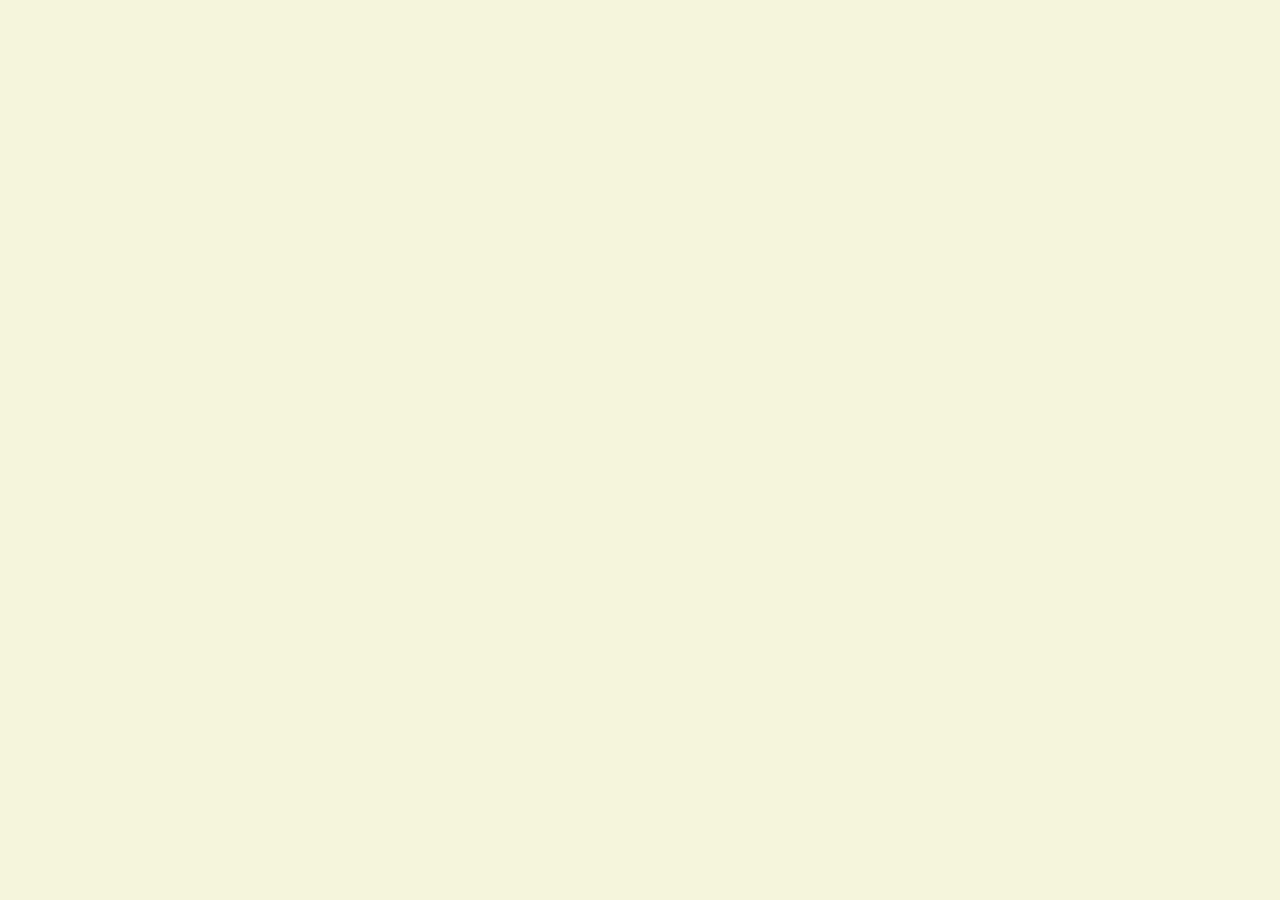
==== index.html @ 69780502 "Studying Javascript" ====
<!DOCTYPE html>
<html lang="en">
  <head>
    <meta charset="UTF-8" />
    <meta http-equiv="X-UA-Compatible" content="IE=edge" />
    <meta name="viewport" content="width=device-width, initial-scale=1.0" />
    <link rel="stylesheet" href="style.css" />
    <title>Momentum</title>
  </head>
  <body>
    <script src="app.js"></script>
  </body>
</html>
---- style.css ----
body {
  background-color: beige;
}
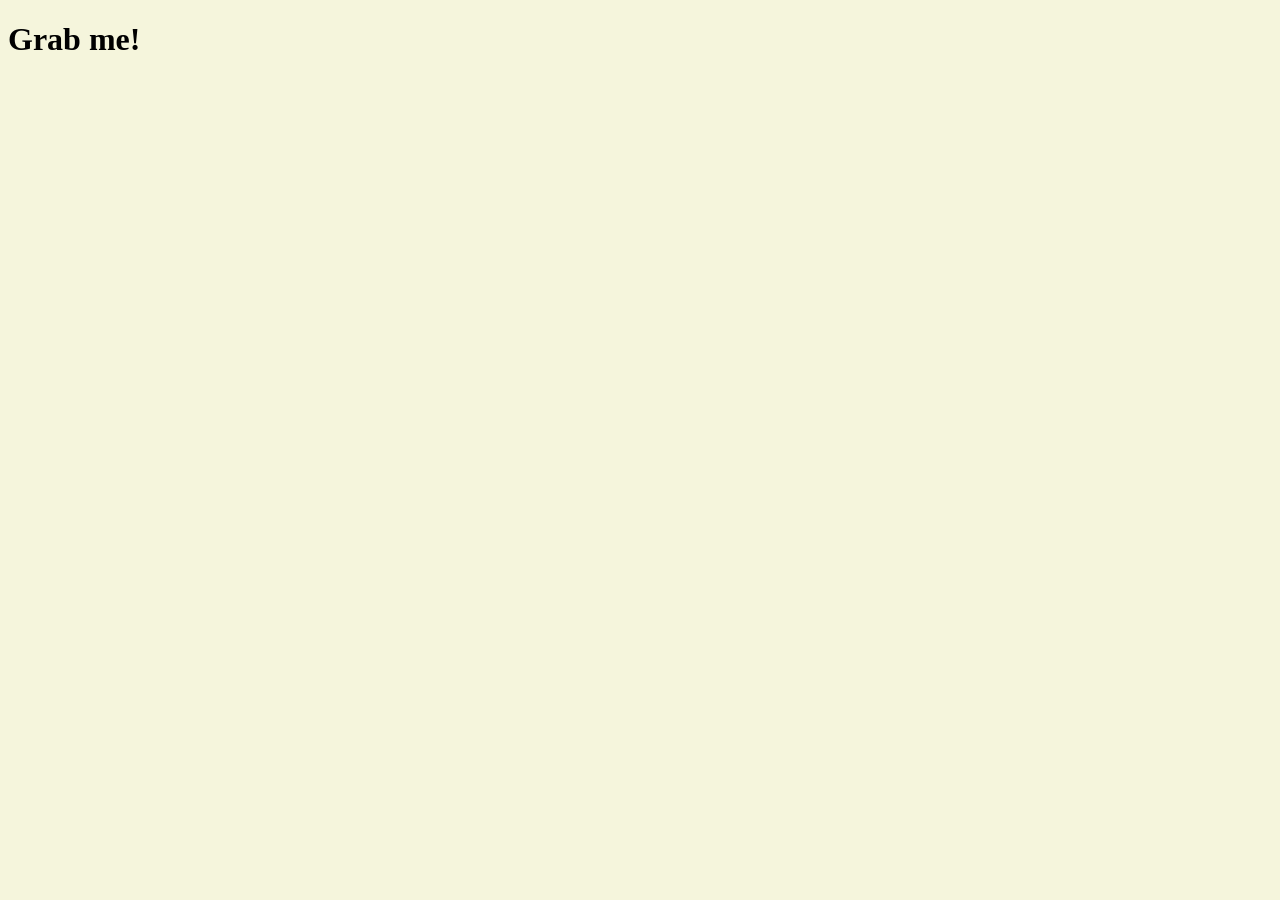
==== commit 1525ad3e: "20230320" ====
--- a/index.html
+++ b/index.html
@@ -5,9 +5,12 @@
     <meta http-equiv="X-UA-Compatible" content="IE=edge" />
     <meta name="viewport" content="width=device-width, initial-scale=1.0" />
     <link rel="stylesheet" href="style.css" />
-    <title>Momentum</title>
+    <title>Momentum App</title>
   </head>
   <body>
+    <div class="hello">
+      <h1>Grab me!</h1>
+    </div>
     <script src="app.js"></script>
   </body>
 </html>
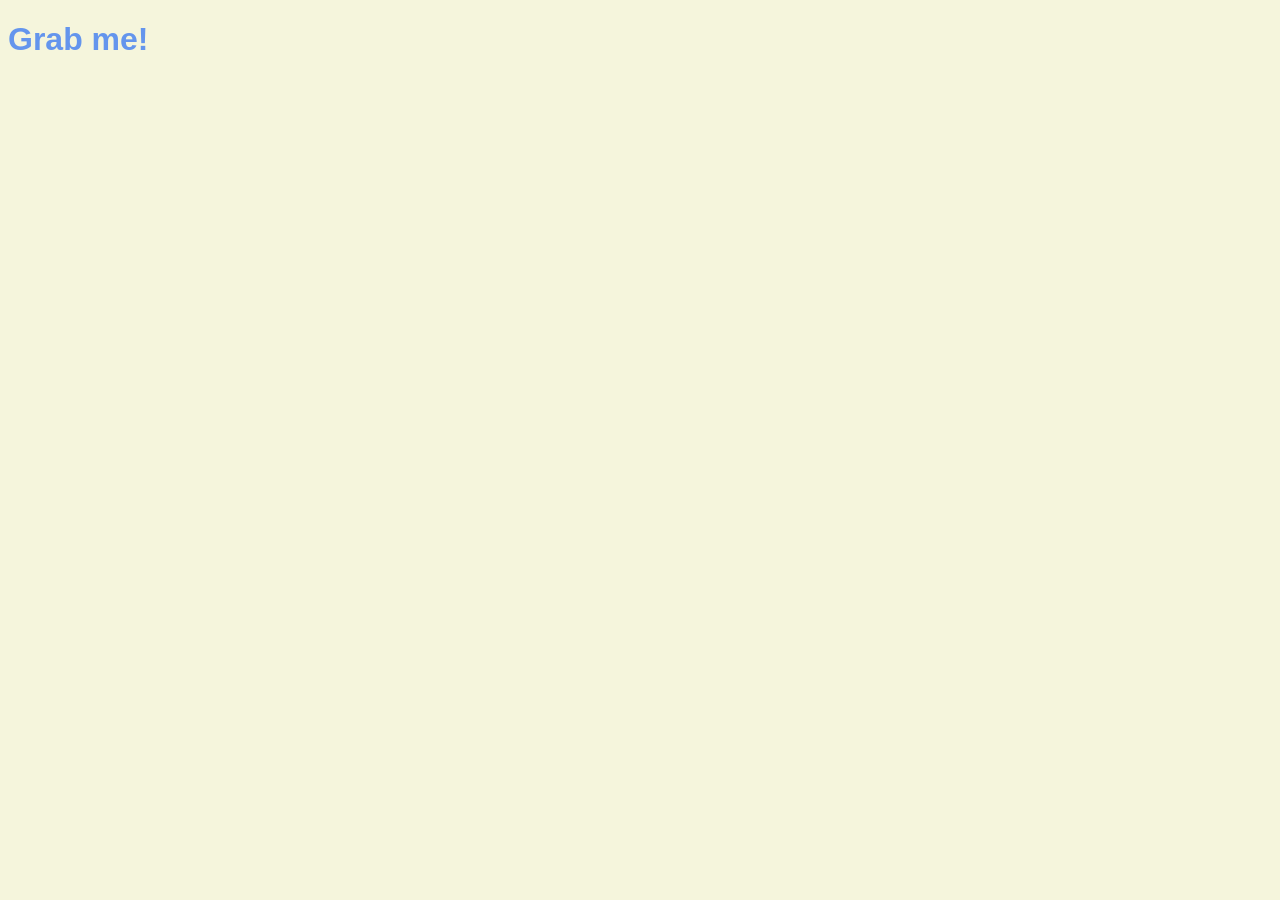
==== commit c8e2e55f: "JS toggle" ====
--- a/index.html
+++ b/index.html
@@ -9,7 +9,7 @@
   </head>
   <body>
     <div class="hello">
-      <h1>Grab me!</h1>
+      <h1 class="sexy-font">Grab me!</h1>
     </div>
     <script src="app.js"></script>
   </body>
--- a/style.css
+++ b/style.css
@@ -1,3 +1,17 @@
 body {
   background-color: beige;
 }
+
+h1 {
+  color: cornflowerblue;
+  transition: color 0.5s ease-in-out;
+}
+
+.clicked {
+  color: tomato;
+}
+
+.sexy-font {
+  font-family: -apple-system, BlinkMacSystemFont, "Segoe UI", Roboto, Oxygen,
+    Ubuntu, Cantarell, "Open Sans", "Helvetica Neue", sans-serif;
+}
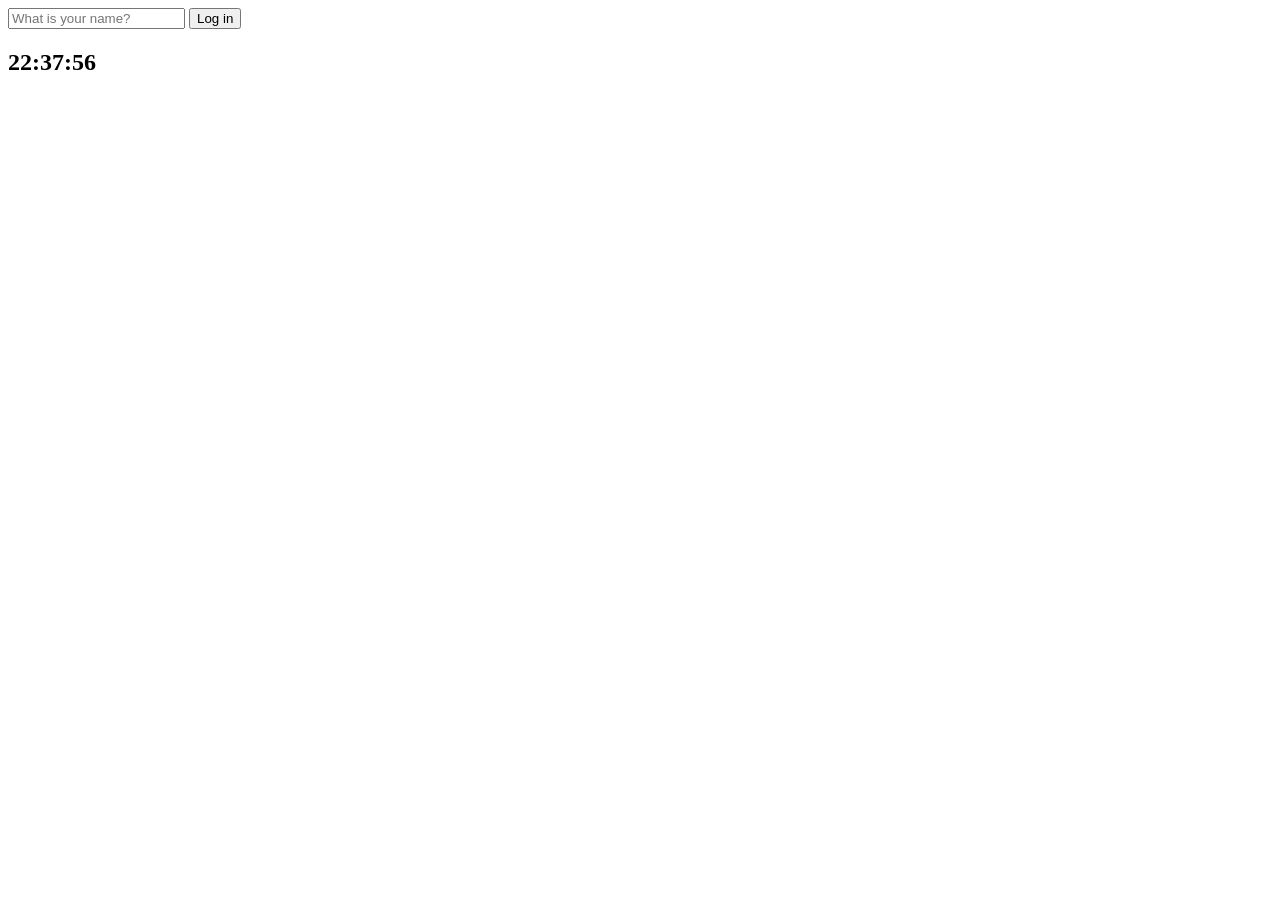
==== commit 1251a4a9: "Momentum-clone(greetings and clock)" ====
--- a/index.html
+++ b/index.html
@@ -4,13 +4,22 @@
     <meta charset="UTF-8" />
     <meta http-equiv="X-UA-Compatible" content="IE=edge" />
     <meta name="viewport" content="width=device-width, initial-scale=1.0" />
-    <link rel="stylesheet" href="style.css" />
+    <link rel="stylesheet" href="css/style.css" />
     <title>Momentum App</title>
   </head>
   <body>
-    <div class="hello">
-      <h1 class="sexy-font">Grab me!</h1>
-    </div>
-    <script src="app.js"></script>
+    <form id="login-form" class="hidden">
+      <input
+        required
+        maxlength="15"
+        type="text"
+        placeholder="What is your name?"
+      />
+      <button>Log in</button>
+    </form>
+    <h2 id="clock">00:00:00</h2>
+    <h1 id="greeting" class="hidden"></h1>
+    <script src="js/greetings.js"></script>
+    <script src="js/clock.js"></script>
   </body>
 </html>
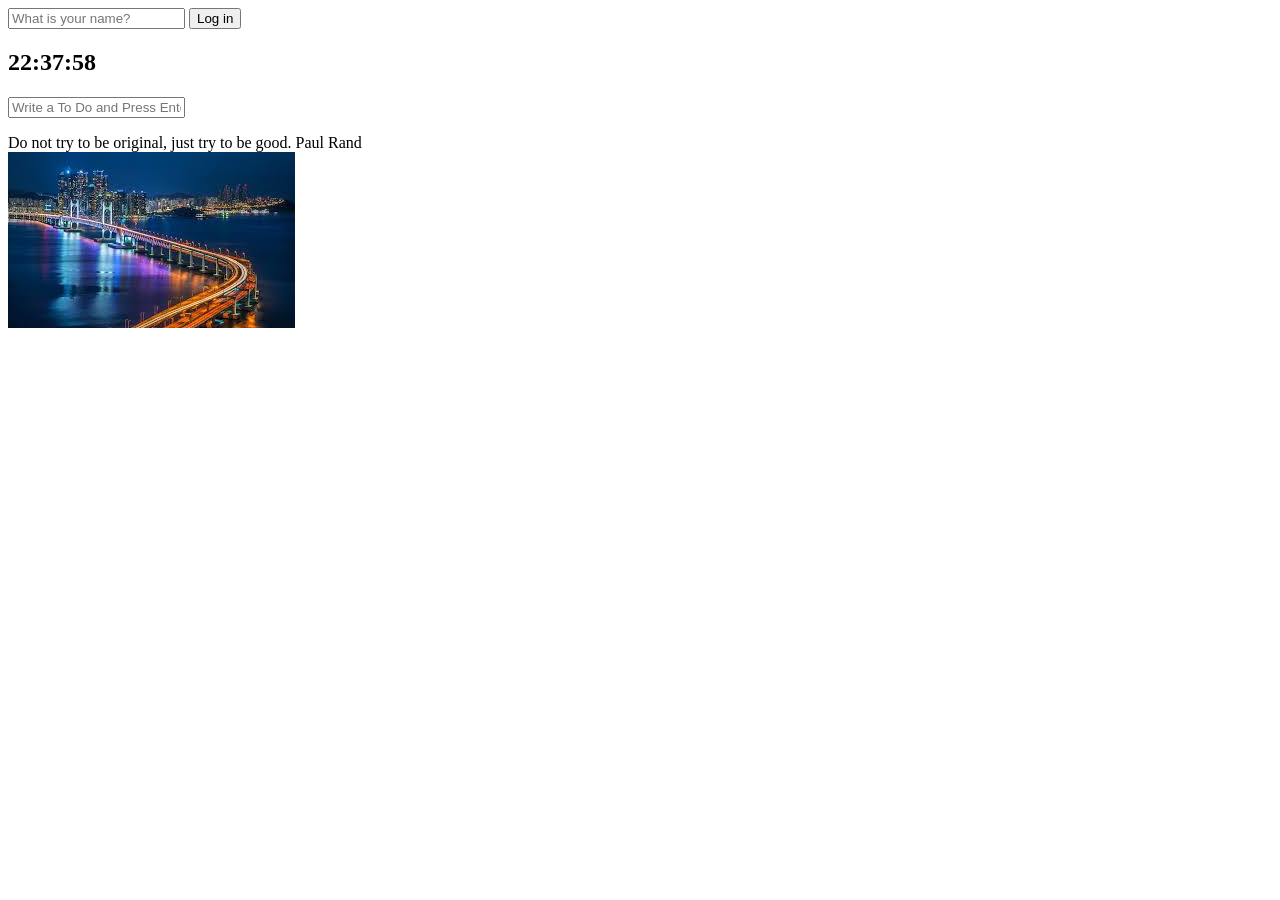
==== commit 5d233f32: "Momentum-clone (quotes, bgImage, todosaving)" ====
--- a/index.html
+++ b/index.html
@@ -19,7 +19,18 @@
     </form>
     <h2 id="clock">00:00:00</h2>
     <h1 id="greeting" class="hidden"></h1>
+    <form id="todo-form">
+      <input type="text" placeholder="Write a To Do and Press Enter" required />
+    </form>
+    <ul id="todo-list"></ul>
+    <div id="quote">
+      <span></span>
+      <span></span>
+    </div>
     <script src="js/greetings.js"></script>
     <script src="js/clock.js"></script>
+    <script src="js/quotes.js"></script>
+    <script src="js/background.js"></script>
+    <script src="js/todo.js"></script>
   </body>
 </html>
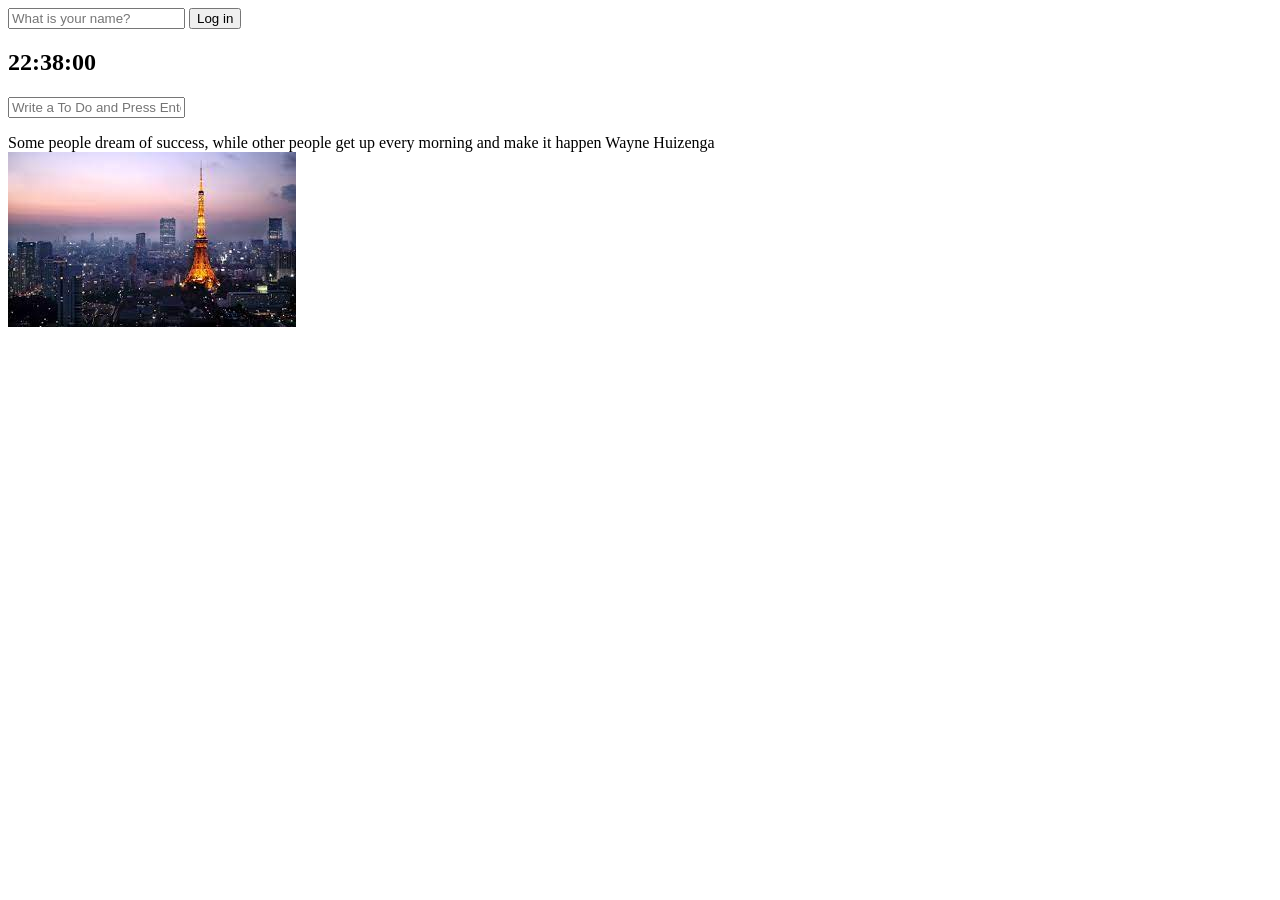
==== commit cc347781: "Momentum-clone (Done without CSS)" ====
--- a/index.html
+++ b/index.html
@@ -27,10 +27,15 @@
       <span></span>
       <span></span>
     </div>
+    <div id="weather">
+      <span></span>
+      <span></span>
+    </div>
     <script src="js/greetings.js"></script>
     <script src="js/clock.js"></script>
     <script src="js/quotes.js"></script>
     <script src="js/background.js"></script>
     <script src="js/todo.js"></script>
   </body>
+  <script src="js/weather.js"></script>
 </html>
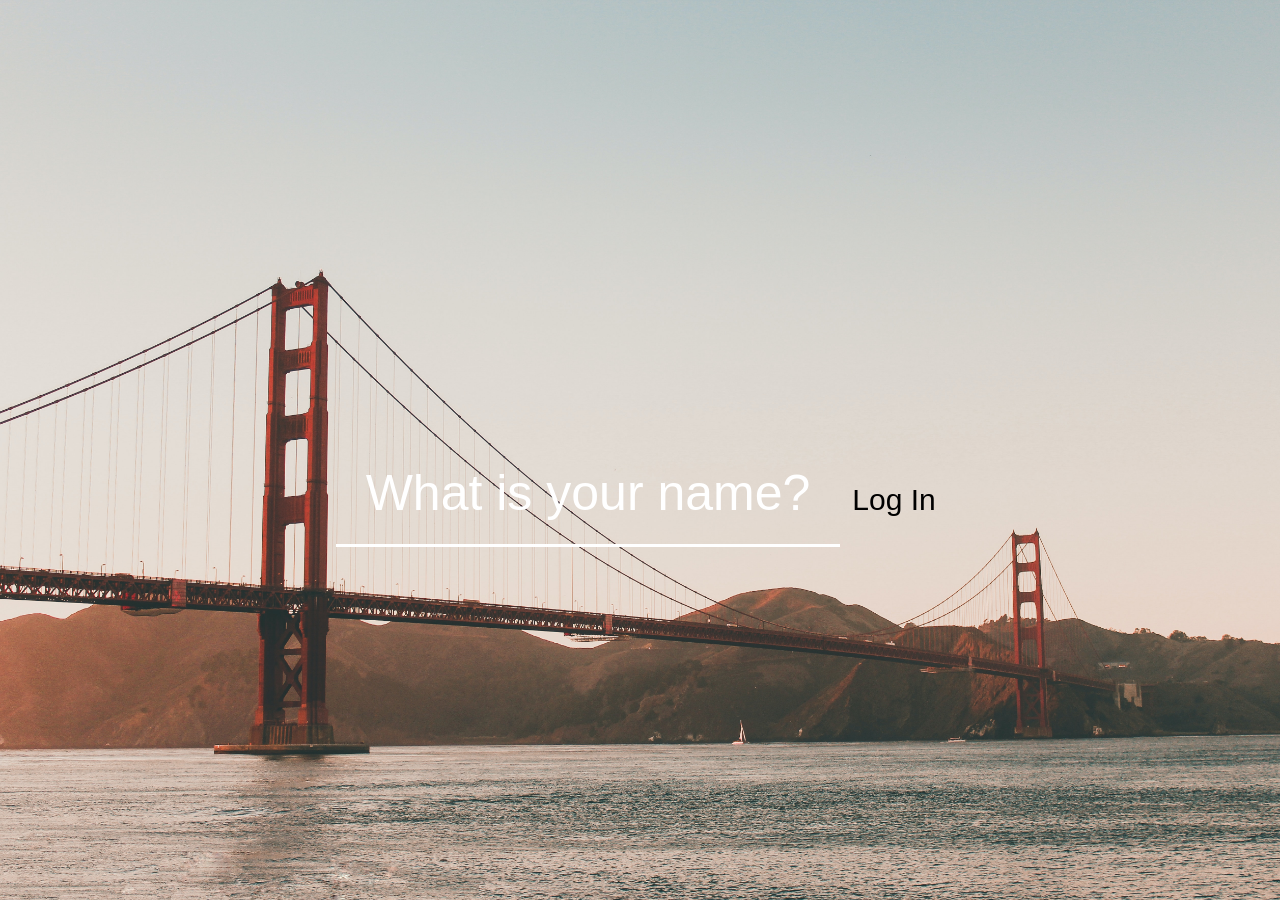
==== commit 45b2dd40: "Edit CSS little bit" ====
--- a/index.html
+++ b/index.html
@@ -2,32 +2,33 @@
 <html lang="en">
   <head>
     <meta charset="UTF-8" />
-    <meta http-equiv="X-UA-Compatible" content="IE=edge" />
     <meta name="viewport" content="width=device-width, initial-scale=1.0" />
     <link rel="stylesheet" href="css/style.css" />
     <title>Momentum App</title>
   </head>
   <body>
-    <form id="login-form" class="hidden">
+    <h2 id="clock" class="colorWhite hidden">00:00:00</h2>
+    <form class="hidden" id="login-form">
       <input
+        id="nameInput"
         required
         maxlength="15"
         type="text"
         placeholder="What is your name?"
       />
-      <button>Log in</button>
+      <input id="submit" type="submit" value="Log In" />
     </form>
-    <h2 id="clock">00:00:00</h2>
-    <h1 id="greeting" class="hidden"></h1>
-    <form id="todo-form">
-      <input type="text" placeholder="Write a To Do and Press Enter" required />
+    <h1 class="hidden colorWhite" id="greeting"></h1>
+    <form id="todo-form" class="hidden">
+      <input id="toDoInput" type="text" placeholder="Write a To Do and Press Enter" required />
     </form>
-    <ul id="todo-list"></ul>
-    <div id="quote">
+    <ul id="todo-list" class="colorWhite hidden"></ul>
+    <div id="quote" class="colorWhite hidden">
       <span></span>
+      <br>
       <span></span>
     </div>
-    <div id="weather">
+    <div id="weather" class="colorWhite hidden">
       <span></span>
       <span></span>
     </div>
@@ -36,6 +37,6 @@
     <script src="js/quotes.js"></script>
     <script src="js/background.js"></script>
     <script src="js/todo.js"></script>
+    <script src="js/weather.js"></script>
   </body>
-  <script src="js/weather.js"></script>
 </html>
--- a/css/style.css
+++ b/css/style.css
@@ -0,0 +1,105 @@
+.html,
+.body{
+  height: 100%;
+}
+
+.hidden {
+  display: none;
+}
+
+.bgImageClass {
+  position: absolute;
+  top: 0;
+  left: 0;
+  width: 100%;
+  height: 100%;
+  z-index: -1;
+}
+
+.body {
+  font-family: -apple-system, BlinkMacSystemFont, 'Segoe UI', Roboto, Oxygen, Ubuntu, Cantarell, 'Open Sans', 'Helvetica Neue', sans-serif;
+}
+
+.colorWhite{
+  color: white;
+}
+
+#login-form {
+  text-align: center;
+  margin-top: 35%;
+}
+
+#nameInput{
+  border: none;
+  border-bottom: solid 3px white;
+  background-color: transparent;
+  width: 500px;
+  height: 100px;
+  font-size: 50px;
+  color: white;
+}
+
+#nameInput:focus{
+  outline: none;
+}
+
+#nameInput::placeholder{
+  color: white;
+  font-size: 50px;
+  text-align: center;
+}
+
+#submit{
+  border: none;
+  width: 100px;
+  height: 100px;
+  font-size: 30px;
+  background-color: transparent;
+}
+
+#clock{
+  margin-top: 25%;
+  text-align: center;
+  font-size: 120px;
+  margin-bottom: 0px;
+}
+
+#greeting{
+  margin-top: -10px;
+  text-align: center;
+  font-size: 50px;
+}
+
+#todo-form{
+  text-align: center;
+}
+
+#todo-list{
+  list-style-position: inside;
+  margin: 0 auto;
+  width: 200px;
+  font-size: 20px;
+}
+
+#toDoInput{
+  border: none;
+  border-bottom: solid 3px white;
+  background-color: transparent;
+  width: 700px;
+  height: 100px;
+  font-size: 40px;
+  color: white;
+}
+
+#toDoInput::placeholder{
+  color: white;
+  text-align: center;
+}
+
+#quote{
+  width: 99%;
+  text-align: center;
+  position: absolute;
+  bottom: 0;
+  font-size: 19px;
+}
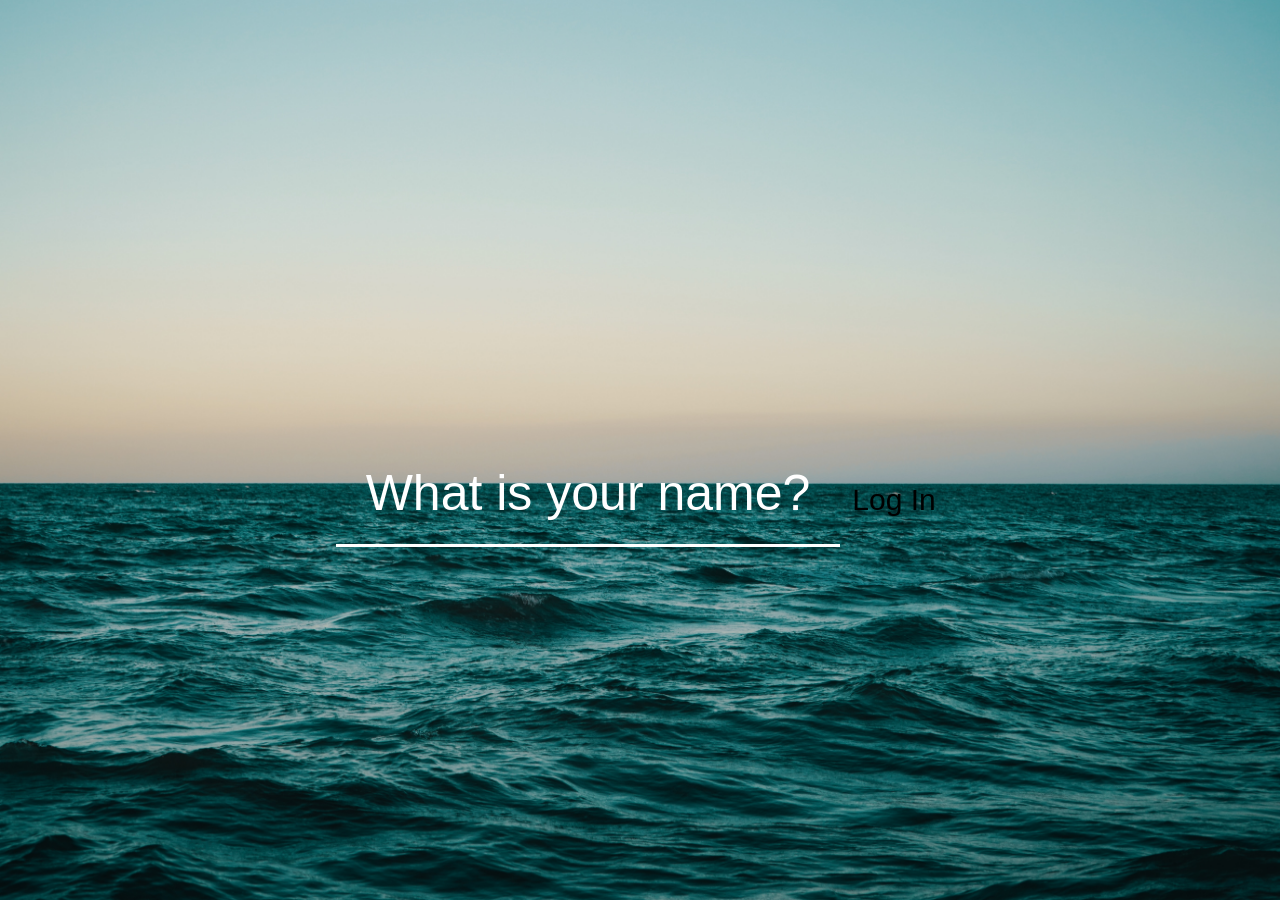
==== commit d910889f: "Mometum CSS Edit second" ====
--- a/index.html
+++ b/index.html
@@ -30,6 +30,7 @@
     </div>
     <div id="weather" class="colorWhite hidden">
       <span></span>
+      <br>
       <span></span>
     </div>
     <script src="js/greetings.js"></script>
--- a/css/style.css
+++ b/css/style.css
@@ -14,10 +14,6 @@
   width: 100%;
   height: 100%;
   z-index: -1;
-}
-
-.body {
-  font-family: -apple-system, BlinkMacSystemFont, 'Segoe UI', Roboto, Oxygen, Ubuntu, Cantarell, 'Open Sans', 'Helvetica Neue', sans-serif;
 }
 
 .colorWhite{
@@ -58,7 +54,7 @@
 }
 
 #clock{
-  margin-top: 25%;
+  margin-top: 20%;
   text-align: center;
   font-size: 120px;
   margin-bottom: 0px;
@@ -77,8 +73,9 @@
 #todo-list{
   list-style-position: inside;
   margin: 0 auto;
-  width: 200px;
-  font-size: 20px;
+  width: 300px;
+  font-size: 25px;
+  list-style-type: korean-hangul-formal;
 }
 
 #toDoInput{
@@ -96,10 +93,28 @@
   text-align: center;
 }
 
+#toDoInput:focus{
+  outline: none;
+}
+
 #quote{
   width: 99%;
   text-align: center;
   position: absolute;
   bottom: 0;
   font-size: 19px;
+}
+
+.buttonClass{
+  background-color: transparent;
+  border: none;
+  margin-left: 10px;
+}
+
+#weather{
+  position: absolute;
+  top: 0;
+  right: 0;
+  text-align: right;
+  font-size: 15px;
 }
